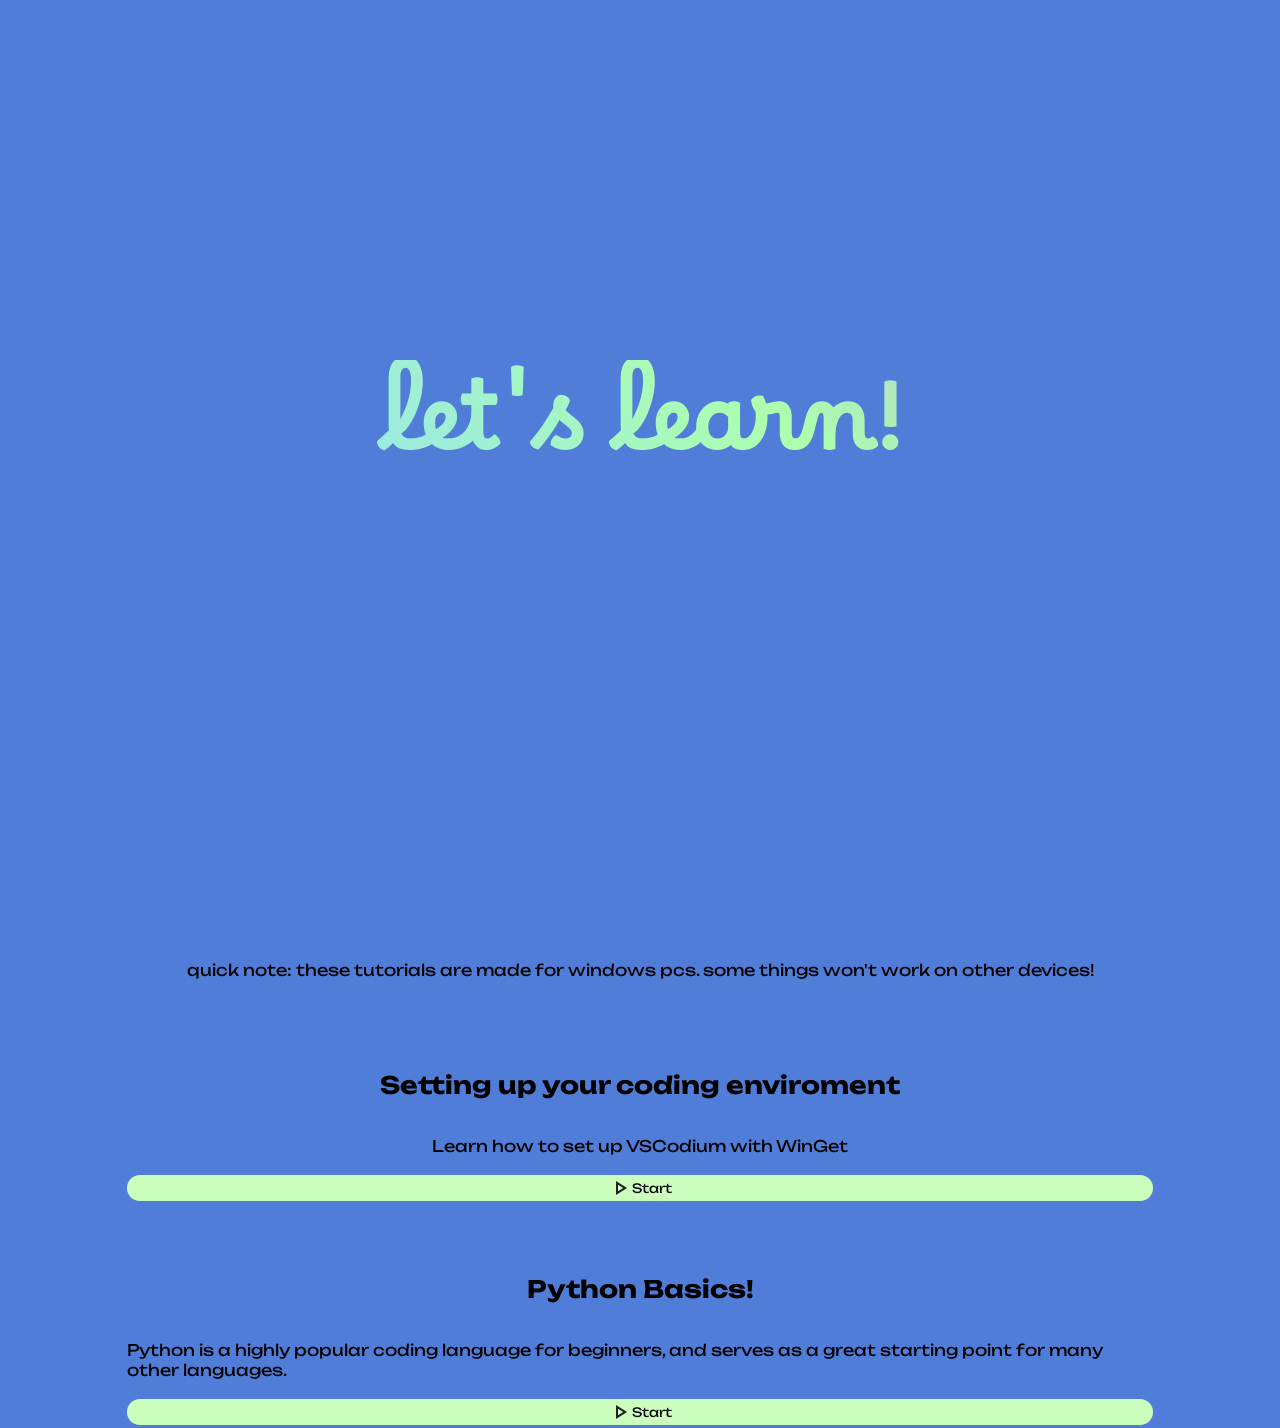
==== index.html @ 75571c3a "Add Init" ====
<!DOCTYPE html>
<html lang="en">
<head>
    <meta charset="UTF-8">
    <meta name="viewport" content="width=device-width, initial-scale=1.0">

    <link rel="stylesheet" href="/styles.css">

    <title>bloxxer.dev</title>
</head>
<body>
    <div id="center">
        <h1 id="hello">let's learn!</h1>
        <div id="projectarray">
            quick note: these tutorials are made for windows pcs. some things won't work on other devices!
            <br><br>
            <div class="project" id="Init">
                <h2 class="projectTitle">Setting up your coding enviroment</h2>
                <p class="projectDesc">
                    Learn how to set up VSCodium with WinGet
                </p>
                <button class="PButton LaunchButton" onclick="location.href='/init'">
                    <svg xmlns="http://www.w3.org/2000/svg" height="24px" viewBox="0 -960 960 960" width="24px" fill="#1f1f1f">
                        <path d="M320-200v-560l440 280-440 280Zm80-280Zm0 134 210-134-210-134v268Z"/>
                    </svg>
                    Start
                </button>
            </div>
            <div class="project" id="PY">
                <h2 class="projectTitle">Python Basics!</h2>
                <p class="projectDesc">
                    Python is a highly popular coding language for beginners,
                    and serves as a great starting point for many other
                    languages. 
                </p>
                <button class="PButton LaunchButton" onclick="location.href='/lang/py'">
                    <svg xmlns="http://www.w3.org/2000/svg" height="24px" viewBox="0 -960 960 960" width="24px" fill="#1f1f1f">
                        <path d="M320-200v-560l440 280-440 280Zm80-280Zm0 134 210-134-210-134v268Z"/>
                    </svg>
                    Start
                </button>
            </div>
        </div>
    </div>
</body>
</html>
---- styles.css ----
@import url('https://fonts.googleapis.com/css2?family=Borel&display=swap');
@import url('https://fonts.googleapis.com/css2?family=Unbounded:wght@200..900&display=swap');

body {
    padding: 0px;
    margin: 0px;
    animation: down2earth;
    animation-range: 0% 100%;
    animation-timeline: view();
    transition: 0.3s ease-in-out;
    background-color: hsl(220, 63%, 58%);
}

@keyframes down2earth {
    from{
        background-color: hsl(220, 68%, 94%);
    }
    to{
        background-color: hsl(219, 53%, 49%);
    }
}

p, h2, div, button {
    font-family: "Unbounded";
}

#hello {
    font-family: "Borel", sans-serif;
    margin-top: 40vh;
    font-size: 10vh;
    text-align: center;

    background-image: linear-gradient(45deg, #90dfff, #adffad, #bc88ff);
    background-size: 200% 200%;
    background-clip: text;
    -webkit-background-clip: text;
    -webkit-text-fill-color: transparent;

    animation: escape, rainbow-bg 4s ease-in-out infinite;
    animation-timeline: view(), auto;
    animation-range: 50% 100%, normal;
}

@keyframes rainbow-bg {
    0%, 100% { background-position: 0% 50%; }
    50%      { background-position: 100% 50%; }
}

@keyframes escape {
    from {
        opacity: 100%;
    }
    to {
        opacity: 0%;
        scale: 50%;
    }
}


#center {
    width: 100%;
    height: 100%;
    position: relative;
    display: flex;
    justify-content: center;
    align-items: center;
    flex-direction: column;
}

#projectarray {
    margin-top: 40vh;
    display: flex;
    align-items: center;
    justify-content: center;
    flex-direction: column;
}

.project {
    margin-top: 50px;
    width: 90%;
    display: flex;
    flex-direction: column;
    align-items: center;
    justify-content: center;
}

.PButton {
    display: flex;
    align-items: center;
    justify-content: center;
    border: none;
    margin: 3px;
    border-radius: 100rem;
    width: 100%;
    transition: 0.1s ease-in-out;
    font-size: 80%;
}

.PButton:hover {
    width: 105%;
    font-size: 85%;
    font-weight: bold;
}

.LaunchButton {
    background-color: rgb(204, 255, 190);
}

.DownloadButton {
    background-color: rgb(204, 255, 190);
}

.SiteButton {
    background-color: rgb(190, 233, 255);
}
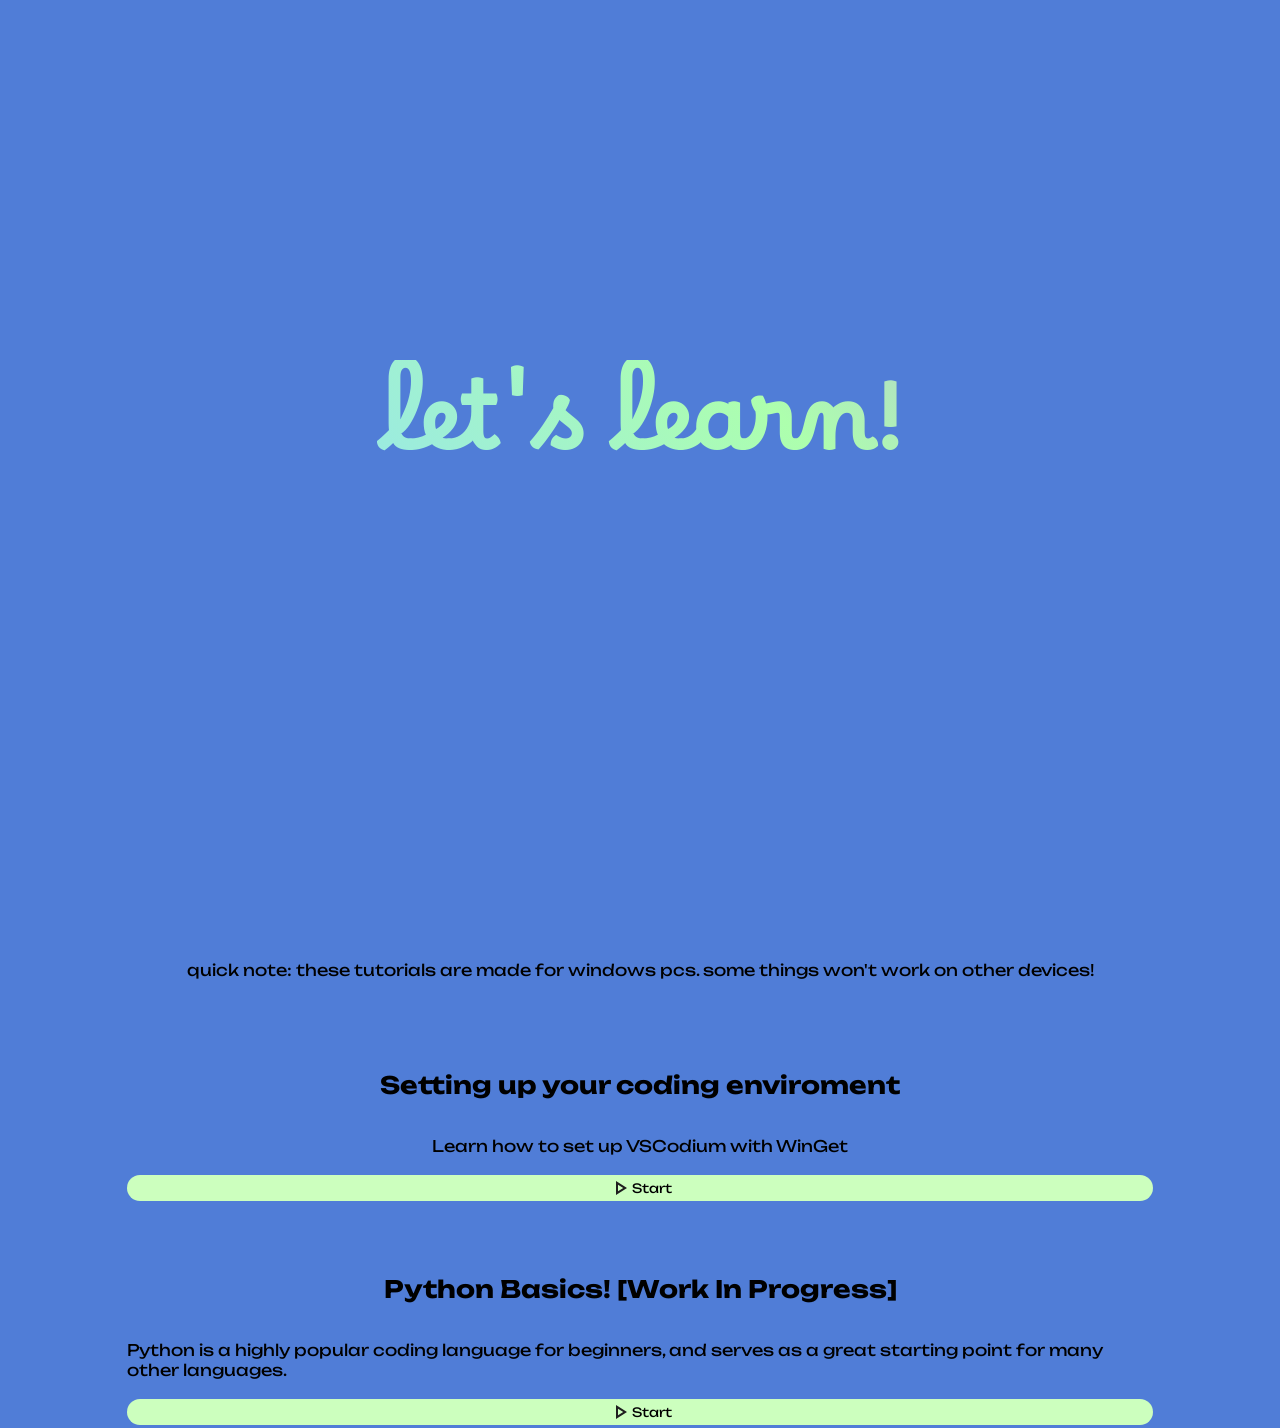
==== commit 32d05251: "Add WIP label to Py" ====
--- a/index.html
+++ b/index.html
@@ -27,7 +27,7 @@
                 </button>
             </div>
             <div class="project" id="PY">
-                <h2 class="projectTitle">Python Basics!</h2>
+                <h2 class="projectTitle">Python Basics!   [Work In Progress]</h2>
                 <p class="projectDesc">
                     Python is a highly popular coding language for beginners,
                     and serves as a great starting point for many other
